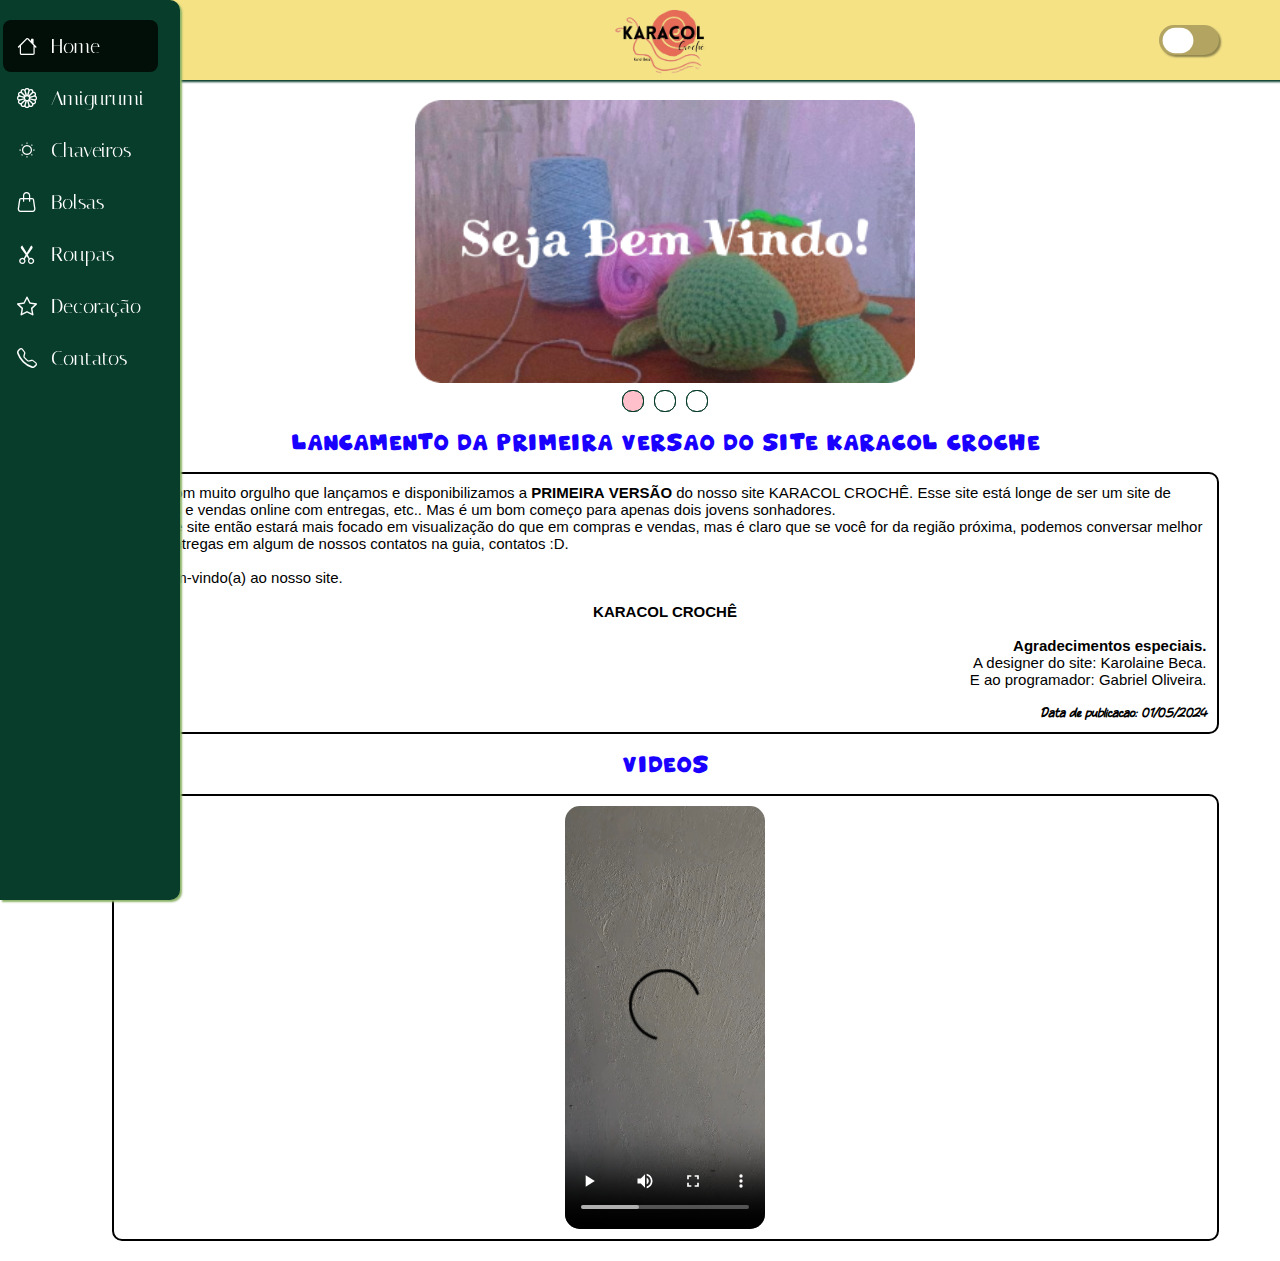
==== index.html @ 9f0a3cde "updadark" ====
<!DOCTYPE html>
<html lang="pt-br">
<head>
    <meta charset="UTF-8">
    <meta name="viewport" content="width=device-width, initial-scale=1.0">
    <title>Karacol_croche</title>
    <link rel="stylesheet" href="style.css">
    <link rel="stylesheet" href="https://cdn.jsdelivr.net/npm/bootstrap-icons@1.11.3/font/bootstrap-icons.min.css">
    <link rel="stylesheet" href="media-query.css">
    <link rel="stylesheet" href="fonteees/fontes.css">
    <link rel="stylesheet" href="editor.css">
    <link rel="stylesheet" href="slide.css">
    <link rel="stylesheet" href="DarkTheme/darktheme.css">
    <script src="slide.js" defer></script>
    <script src="DarkTheme/darktheme.js" defer></script>
    <link rel="shortcut icon" type="imagex/png" href="fotos_croche/icon_Karacol.png">
</head>
<body>
    <nav class="nav-lateral" id="nav-lateral">
        <div id="nav_con">
            <button class="abrir">
                <i class="bi bi-arrow-right-short"></i>
            </button>
            <ul id="itens">
                <li class="item active">
                    <a href="index.html">
                        <span class="icon"><i class="bi bi-house"></i></span>
                        <span class="txt">Home</span>

                    </a>
                </li>
            </ul>
            <ul id="itens">
                <li class="item">
                    <a href="amigurumi/index.html">
                        <span class="icon"><i class="bi bi-flower1"></i></span>
                        <span class="txt">Amigurumi</span>
                    </a>
                </li>
            </ul>
            <ul id="itens">
                <li class="item">
                    <a href="chaveiros/index.html">
                        <span class="icon"><i class="bi bi-brightness-low"></i></span>
                        <span class="txt">Chaveiros</span>
                    </a>
                </li>
            </ul>
            <ul id="itens">
                <li class="item">
                    <a href="bolsas/index.html">
                        <span class="icon"><i class="bi bi-handbag"></i></span>
                        <span class="txt">Bolsas</span>
                    </a>
                </li>
            </ul>
            <ul id="itens">
                <li class="item">
                    <a href="roupas/index.html">
                        <span class="icon"><i class="bi bi-scissors"></i></span>
                        <span class="txt">Roupas</span>
                    </a>
                </li>
            </ul>
            <ul id="itens">
                <li class="item">
                    <a href="decoração/index.html">
                        <span class="icon"><i class="bi bi-star"></i></span>
                        <span class="txt">Decoração</span>
                    </a>
                </li>
            </ul>
            <ul id="itens">
                <li class="item">
                    <a href="contatos/index.html">
                        <span class="icon"><i class="bi bi-telephone"></i></span>
                        <span class="txt">Contatos</span>
                    </a>
                </li>
            </ul>
        </nav>
        </div>
    <header>
        <div class="logo" id="logo">
        </div>
        <div class="trilho" id="trilho">
            <div class="indicador">  
            </div>
        </div>
    </header>
    <div class="espaco" id="espaco">
        <div class="essl">
            <section class="slider">
                <div class="slider-content">
                    <input type="radio" name="btn-radio" id="radio1">
                    <input type="radio" name="btn-radio" id="radio2">
                    <input type="radio" name="btn-radio" id="radio3">
                    <div class="slide-box primeiro">
                        <img src="fotos_croche/foto-si 1.png" alt="">
                    </div>
                    <div class="slide-box">
                        <img src="fotos_croche/slide2.png" alt="">
                    </div>
                    <div class="slide-box">
                        <img src="fotos_croche/img3.png" alt="">
                    </div>
                    <div class="nav-auto">
                        <div class="auto-btn1"></div>
                        <div class="auto-btn2"></div>
                        <div class="auto-btn3"></div>
                    </div>
                    <div class="nav-manual">
                        <label for="radio1" class="manual-btn"></label>
                        <label for="radio2" class="manual-btn"></label>
                        <label for="radio3" class="manual-btn"></label>
                    </div>
                </div>
            </section>
        </div>
        <br>
        <!--AQUI ABAIXO SE EDITA AS NOTICIAS-->
        <div class="noticias">
            <div class="titulo">
                <h1>LANCAMENTO DA PRIMEIRA VERSAO DO SITE KARACOL CROCHE</h1>
            </div>
            
            <div class="conteudo">
               <p>&nbsp; &nbsp; &nbsp; &nbsp;&Eacute; com muito orgulho que lan&ccedil;amos e disponibilizamos a&nbsp;<strong>PRIMEIRA&nbsp;</strong><strong>VERS&Atilde;O&nbsp;</strong>do nosso site KARACOL CROCH&Ecirc;. Esse site est&aacute; longe de ser um site de compras e vendas online com entregas, etc.. Mas &eacute; um bom come&ccedil;o para apenas dois jovens sonhadores.</p>
               <p>&nbsp; &nbsp; &nbsp; &nbsp;Este site ent&atilde;o estar&aacute; mais focado em visualiza&ccedil;&atilde;o do que em compras e vendas, mas &eacute; claro que se voc&ecirc; for da regi&atilde;o pr&oacute;xima, podemos conversar melhor sobre entregas em algum de nossos contatos na guia, contatos :D.</p>
               <p>&nbsp;</p>
               <p>Seja bem-vindo(a) ao nosso site.</p>
               <p>&nbsp;</p>
               <p style="text-align: center;"><strong>KARACOL CROCH&Ecirc;</strong></p>
               <p style="text-align: right;">&nbsp;</p>
               <p style="text-align: right;"><strong>Agradecimentos especiais.</strong></p>
               <p style="text-align: right;">A designer do site: Karolaine Beca.</p>
               <p style="text-align: right;">E ao programador: Gabriel Oliveira.</p>
               <p style="text-align: right;">&nbsp;</p>
               <h6 style="text-align: right;"><em>Data de publica&ccedil;&atilde;o: 01/05/2024</em></h6>
            </div>
            <div class="titulo">
                <h1>VIDEOS</h1>
            </div>
            <div class="conteudo">
                <video controls src="videos/video1.mp4">
                </video>
            </div>
        </div>
    </div>
    <!-- MUITO OBRIGADA MEU AMOR <3 -->
</body>
</html>
---- style.css ----
@charset "UTF-8";
@import url('https://fonts.googleapis.com/css2?family=Italiana&display=swap');
:root{
    --cor-salmao: #F4E285;
    --cor-verde: #083D2B;
    --cor-verdeC: #8CB369;
}

*{
    padding: 0px;
    margin: 0px;
    box-sizing: border-box;
}
main{
    padding: 20px;
}
body{
    display: flex;
    font-family: "Italiana", sans-serif;
    font-size: 20px;
}

.espaco{
    width: calc(100% - 50px);
    position: absolute;
    display: flex;
    align-items: center;
    flex-direction: column;
    left: 50px;
    top: 80px;
}

.essl{
    width: 500px;
    position: relative;
    top: 10px;
}
/*
    ABAIXO SE EDITA AS NOTICIAS....
*/
.titulo h1{
    font-size: 20px;
    padding: 0px 25px 0px 25px;
}
.conteudo p{

    
    font-size: 15px;
}
/*
    ACIMA SE EDITA AS NOTICIAS....
*/
.noticias{
    gap: 20px;
    margin-top: 30px;
    display: flex;
    flex-direction: column;
    align-items: center;
}

.noticias:last-child{
    margin-bottom: 20px;
}

div.conteudo{
    display: flex;
    flex-direction: column;
    padding: 10px;
    width: calc(100% - 10%);
    height: auto;
    border: 2px solid black;
    border-radius: 10px;
    background-color: white;
}
.conteudo:last-child{
    flex-direction: row;
    gap: 20px;
}
.conteudo video{
    align-items: center;
    width: 200px;
    height: auto;
    border-radius: 15px;
    flex-direction: row;
    display: flex;
    flex-wrap: wrap;
}

#nav-lateral{
    z-index: 10;
    display: flex;
    flex-direction: column;
    background-color: var(--cor-verde);
    justify-content: space-between;
    height: 100vh;
    width: 50px;
    position: fixed;
    box-shadow: 2px 2px 2px var(--cor-verdeC);
    top: 0px;
    left: 0px;
    transition: .8s;
    overflow: hidden;
    border-radius: 0px 10px 10px 0px;
}
.abrir{
    position: absolute;
    top: -46px;
    right: 130px;
    width: 40px;
    height: 50px;
    color: white;
    cursor: pointer;
    border-radius: 10px;
}
#nav-lateral.open-nav{
    width: 180px;
}
#nav-lateral:hover{
    width: 180px;
}
#nav_con{
    padding: 20px;
    position: absolute;
    top: 3em;
    left: -7px;
}
#itens{
    display: flex;
    flex-direction: column;
    gap: 8px;
    margin-left: -10px;
    list-style: none;
}
.item{
    padding: 14px;
    cursor: pointer;
    border-radius: 8px;
}
.item.active{
    background-color: var(--cor-verdeC);
}
.item:hover:not(.item.active){
    background-color: #F4E285;
}
.item:hover:not(.item.active){
    transition: .8s;
}
.item a{
    text-decoration: none;
    display: flex;
    align-items: center;
    gap: 14px;
    color: rgb(255, 255, 255);
}
.item a i {
    display: flex;
    align-items: center;
    justify-content: center;
    width: 20px;
    height: 20px;
}
header{
    align-items: center;
    background-color: var(--cor-salmao);
    display: flex;
    justify-content: center;
    box-shadow: 2px 2px 2px var(--cor-verde);
    width: calc(100% - 50px);
    position: absolute;
    left: 50px;
    height: 4em;
}
div#logo{
    width: 105px;
    height: 100%;
}
div#logo>img{
    width: 100%;
    height: 100%;
    object-fit: cover;
}
---- media-query.css ----
@charset "UTF-8";

@media screen and (max-width: 378px){
    .espaco{
        width: calc(100% - 50px) !important;
    }
    .essl{
        width: 210px;
    }
    .slide-box img{
        width: 210px !important;

    }
    .nav-manual, .nav-auto{
        width: 210px !important;
        top: 132px !important;
    }
}

@media screen and (min-width: 378px) and (max-width: 560px){

    .essl{
        width: 300px;
    }
    .slide-box img{
        width: 300px !important;
    }
    .nav-manual, .nav-auto{
        width: 300px !important;
        top: 183px !important;
    }
}

@media screen and (min-width: 992px){
    body{
        .abrir{
            display: none;
        }
        #nav_con{
            position: absolute;
            top: 0em;
        }
    }
}
---- fonteees/fontes.css ----
/*
    FONTES:
    1-bubbly ; 2-buydog ; 3-cherry ; 4-cookie
    5-cute ; 6-game ; 7-futura ; 8-hact
    9-katto ; 10-kinder ; 11-lemon ; 12-mix
    13-monday ; 14-sunday ; 15-pat1 ; 16-pat2
    17-pw ; 18-sugar ; 19-vertical ; 20-comic 
    21-easy ; 22-grande ; 23-stone ; 24-heyam
    25-tell ;

*/

/*
    Reservei este canto para colocar a referenciacao 
    do lugar da noticia (naao esqueca! Quero trocar cor e fonte 
    de forma rapida, Obrigada morzin, vc ta fazendo um trabalho
    incrivel!TE AMO DEMAIS, sou muito grata por fazer isso por mim
    sabe, me da mais vontade de seguir, vc sempre me apoiando me da
    muita forca, obrigada.)
    :D
    te amo muito, e faco isso pq sei que vc tem potencial
*/

@font-face{
    font-family:'bubbly' ;
    src: url("Bubbly-Regular.ttf");
}
@font-face{
    font-family: 'buydog';
    src: url("Buydog.otf");
}
@font-face{
    font-family:'cherry' ;
    src: url("Cheeky Rabbit.ttf");
}
@font-face{
    font-family:'cookie' ;
    src: url("CookieMonster.ttf");
}
@font-face{
    font-family:'cute' ;
    src: url("Cute Dino.otf");
}
@font-face{
    font-family:'game' ;
    src: url("Game On_PersonalUseOnly.ttf");
}
@font-face{
    font-family:'futura' ;
    src: url("FuturaHandwritten.ttf");
}
@font-face{
    font-family:'hact' ;
    src: url("IHATCS__.TTF");
}
@font-face{
    font-family:'katto' ;
    src: url("Katto-PersonalUse.otf");
}
@font-face{
    font-family:'kinder' ;
    src: url("kindergarten.ttf");
}
@font-face{
    font-family:'lemon' ;
    src: url("Lemon Juice.otf");
}
@font-face{
    font-family:'mix' ;
    src: url("MixStitch.ttf");
}
@font-face{
    font-family:'monday' ;
    src: url("Monday Night.ttf");
}
@font-face{
    font-family:'sunday' ;
    src: url("Next Sunday.otf");
}
@font-face{
    font-family:'pat1' ;
    src: url("Patchwork Stitchlings Color.ttf");
}
@font-face{
    font-family:'pat2' ;
    src: url("Patchwork Stitchlings.ttf");
}
@font-face{
    font-family:'pw' ;
    src: url("PWDottedFont.ttf");
}
@font-face{
    font-family:'sugar' ;
    src: url("Sugar Cream.otf");
}
@font-face{
    font-family:'vertical' ;
    src: url("Vertically.otf");
}
@font-face{
    font-family:'comic' ;
    src: url("Comic_Andy.ttf");
}
@font-face{
    font-family:'easy' ;
    src: url("EasyOpenFace.ttf");
}
@font-face{
    font-family:'grande' ;
    src: url("Grande October Four (Regular) by Situjuh (7NTypes).otf");
}
@font-face{
    font-family:'stone' ;
    src: url("STONES.ttf");
}
@font-face{
    font-family:'heyam' ;
    src: url("Heyam.ttf");
}
@font-face{
    font-family:'tell' ;
    src: url("Tell Me A Joke.ttf");
}

.texto:nth-child(1){
    font-family: 'bubbly';
}
.texto:nth-child(2){
    font-family: 'buydog';
}
.texto:nth-child(3){
    font-family: 'cherry';
}
.texto:nth-child(4){
    font-family: 'cookie';
}
.texto:nth-child(5){
    font-family: 'cute';
}
.texto:nth-child(6){
    font-family: 'game';
}
.texto:nth-child(7){
    font-family: 'futura';
}
.texto:nth-child(8){
    font-family: 'hact';
}
.texto:nth-child(9){
    font-family: 'katto';
}
.texto:nth-child(10){
    font-family: 'kinder';
}
.texto:nth-child(11){
    font-family: 'lemon';
}
.texto:nth-child(12){
    font-family: 'mix';
}
.texto:nth-child(13){
    font-family: 'monday';
}
.texto:nth-child(14){
    font-family: 'sunday';
}
.texto:nth-child(15){
    font-family: 'pat1';
}
.texto:nth-child(16){
    font-family: 'pat2';
}
.texto:nth-child(17){
    font-family: 'pw';
}
.texto:nth-child(18){
    font-family: 'sugar';
}
.texto:nth-child(19){
    font-family: 'vertical';
}
.texto:nth-child(20){
    font-family: 'comic';
}
.texto:nth-child(21){
    font-family: 'easy';
}
.texto:nth-child(22){
    font-family: 'grande';
}
.texto:nth-child(23){
    font-family: 'stone';
}
.texto:nth-child(24){
    font-family: 'heyam';
}
.texto:nth-child(25){
    font-family: 'tell';
}
---- editor.css ----
:root{
    --cor-salmao: #F4E285;
    --cor-verde: #083D2B;
    --cor-verdeC: #8CB369;
    --cor-rosinha: #b36969;
    --cor-corback_verde: #00ffa887;
    --cor-amarilo:#b1b369;
    --cor-ama:#b38f69;
    --cor-rosaEscuro:#734242;
    --cor-verdesES:rgb(1, 15, 8);
}

/*ALTERAR FONTES E COR DOS TITULOS DA PAGINA HOME*/

.titulo h1{
    font-family: 'pat1';
    color: rgb(25, 0, 255);
    font-size: 10px;
}


div.conteudo section.cards h3{
    font-size: 30px;
}
@media screen and (max-width: 300px) {
    div.conteudo section.cards{
        max-width: 100%;
    }
    div.conteudo {
        left: 0px;
    }
}
@media screen and (min-width: 300px) and (max-width: 400px){
    div.conteudo section.cards{
        max-width: 16pc;
    }
    div.conteudo{
        display: flex;
        justify-content: center;
        left: 0px;
    }
}
@media screen and (min-width: 768px) and (max-width: 992px){
    div.conteudo section.cards {
      max-width: 17pc;
    }
    div.conteudo{
        display: flex;
        justify-content: center;
    }
}
@media screen and (min-width: 992px){
    div.conteudo section.cards{
        max-width: 16pc;
    }
    div.conteudo{
        display: flex;
        justify-content: center;
    }
}
/*Cor da pagina*/
body{
    background-color: white;
}
/*Aqui muda a cor do bottao de abrir a navbar*/

.abrir{
    background-color: var(--cor-verdeC);
}

/*Aqui muda a cor da navbar*/
#nav-lateral{
    background-color: var(--cor-verde);
    font-family: "Italiana", sans-serif;
}
/*Aqui muda a cor dos icones*/
.item a{
    color: rgb(255, 255, 255);
}
/*Aqui muda a cor do item selecionado*/
.item.active{
    background-color: var(--cor-verdesES);
}
/*Aqui muda a cor do item quando o mouse e passado por cima*/
.item:hover:not(.item.active){
    background-color: #00ffa887;
}

/*Aqui muda a cor do cabecalho*/
header{
    background-color: var(--cor-salmao);
    box-shadow: 2px 2px 2px var(--cor-verde);
}
/*Aqui muda a fonte dos titulos dos croche*/
div.conteudo{
    font-family: vertical;
}
/*Aqui muda a fonte do preço e da descrição do produto*/
div#descricao,div.conteudo p, div.conteudo h3{
    font-family: Arial, Helvetica, sans-serif;
}
/*Aqui muda a cor do cards de croche*/
div.conteudo>section.cards{
    background: var(--cor-amarilo);
}
---- slide.css ----
section.slider{
    margin: 0 auto;
    width: 100%;
    height: auto;
    padding: 0 !important;
    overflow: hidden;
}
.slider-content{
    width: 160%;
    height: auto;
    display: flex;
}
.slider-content input{
    display: none;
}
.slide-box{
    height: auto;
    position: relative;
    text-align: center;
    transition: 1s;
}
.slide-box img{
    margin-top: 10px;
    border-radius: 25px;
    width: 500px;
}
#radio1:checked ~ .nav-auto .auto-btn1 , #radio2:checked ~ .nav-auto .auto-btn2 , #radio3:checked ~ .nav-auto .auto-btn3{
    background-color: pink;
}
#radio1:checked ~ .primeiro{
    margin-left: 0%;
}
#radio2:checked ~ .primeiro{
    margin-left: -62.5%;
}#radio3:checked ~ .primeiro{
    margin-left: -125%;
}
.nav-manual , .nav-auto{
    position: absolute;
    width: 500px;
    display: flex;
    top: 300px;
    justify-content: center;
}
.nav-manual .manual-btn , .nav-auto div{
    border: 1px solid var(--cor-verde);
    padding: 10px;
    border-radius: 10px;
    cursor: pointer;
    gap: 10px;
    transition: 0.5s;
}
.nav-manual .manual-btn:not(:last-child) , .nav-auto div:not(:last-child){
    margin-right: 10px;
}
.nav-manual .manual-btn:hover{
    background-color: #f4e285;
}
---- DarkTheme/darktheme.css ----
.trilho{
    display: flex;
    position: absolute;
    align-items: center;
    width: 60px;
    height: 30px;
    border-radius: 100px;
    right: calc(100% - 95%);
    background-color: #b3a561;
    cursor: pointer;
    box-shadow: 2px 2px 2px rgba(0, 0, 0, 0.418);
}
.indicador{
    width: 28px;
    height: 23px;
    left: 5px;
    border-radius: 100px;
    transform: scale(1.1);
    position: absolute;
    background-color: white;
}

.trilho.dark{
    background-color: white;
}

.trilho.dark .indicador{
    left: 28px;
    background-color: rgb(0, 0, 0);
}
body.dark{
    background-color: black;
}
header.dark{
    background-color: black;
    box-shadow: 2px 2px 2px white;
}
.espaco.dark{
    color: white;
}
.espaco.dark .noticias .conteudo{
    background-color: black;
    border-color: white;
}
header.dark #logo{
    background-position-y: -10px;
    width: 105px;
    height: 100%;
    background-image: url(../fotos_croche/logodark.png);
    background-size: 100%;
}
div#logo{
    background-position-y: -10px;
    width: 105px;
    background-image: url(../fotos_croche/logo.png);
    height: 100%;
    background-size: 100%;
}
#nav-lateral.dark{
    background-color: black;
    box-shadow: 2px 2px 2px white;
}
#nav-lateral.dark div#nav_con li.item.active{
    border-style: double;
    border-width: 2px;
    border-color: white;
}
#nav-lateral.dark div#nav_con .abrir{
    background-color: black;
    border-style: double;
    border-width: 2px;
    border-color: white;
}
#nav-lateral.dark .item:hover:not(.item.active){
    background-color: black;
    border-style: dashed;
    border-width: 2px;
    border-color: white;
}
body.dark main .zap{
    color: white;
}
.espaco.dark .conteudo section.cards{
    background: var(--cor-rosaEscuro);
}
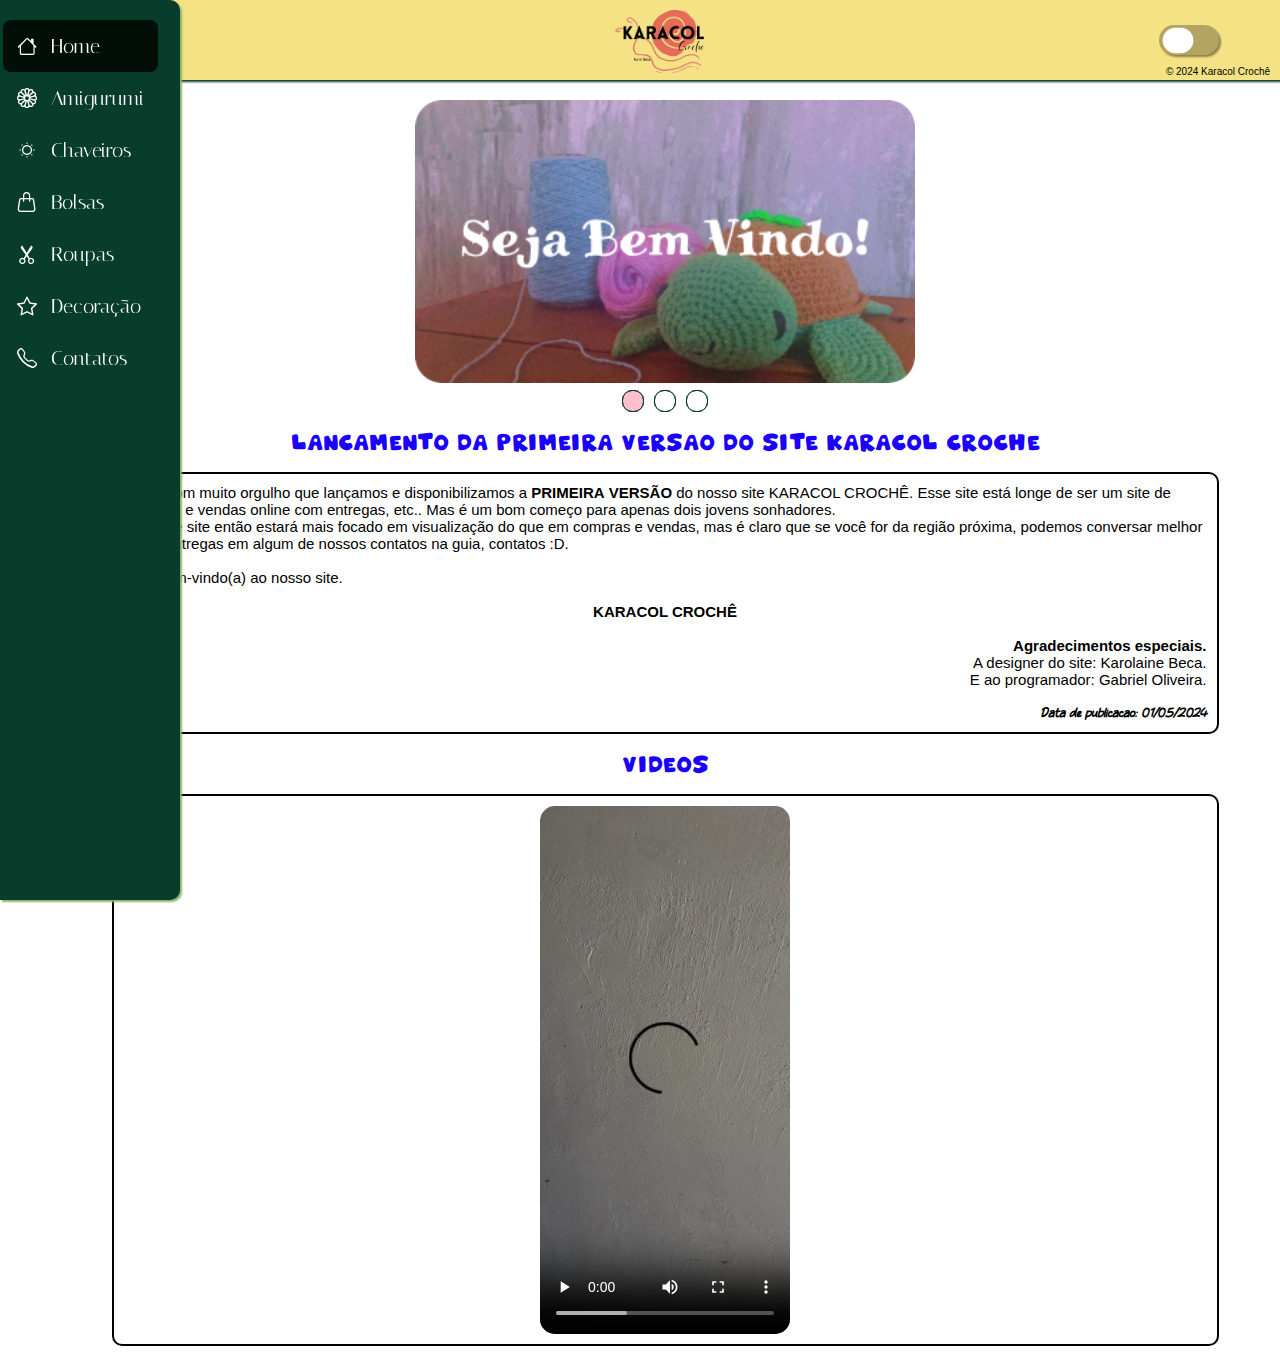
==== commit 345a9123: "upda" ====
--- a/index.html
+++ b/index.html
@@ -83,6 +83,9 @@
     <header>
         <div class="logo" id="logo">
         </div>
+        <div class="copy">
+            <p>&copy; 2024 Karacol Crochê</p>
+        </div>
         <div class="trilho" id="trilho">
             <div class="indicador">  
             </div>
--- a/style.css
+++ b/style.css
@@ -75,10 +75,11 @@
 .conteudo:last-child{
     flex-direction: row;
     gap: 20px;
+    justify-content: center;
 }
 .conteudo video{
     align-items: center;
-    width: 200px;
+    width: calc(100% - 30%);
     height: auto;
     border-radius: 15px;
     flex-direction: row;
--- a/media-query.css
+++ b/media-query.css
@@ -18,7 +18,6 @@
 }
 
 @media screen and (min-width: 378px) and (max-width: 560px){
-
     .essl{
         width: 300px;
     }
@@ -31,7 +30,16 @@
     }
 }
 
+@media screen and (min-width: 378px) and (max-width: 992px){
+    .conteudo video{
+        width: 250px;
+    }
+}
+
 @media screen and (min-width: 992px){
+    .conteudo video{
+        width: 250px;
+    }
     body{
         .abrir{
             display: none;
--- a/editor.css
+++ b/editor.css
@@ -91,6 +91,16 @@
     background-color: var(--cor-salmao);
     box-shadow: 2px 2px 2px var(--cor-verde);
 }
+
+header .copy{
+    display: flex;
+    font-size: 10px;
+    font-family: Arial, Helvetica, sans-serif;
+    position: absolute;
+    bottom: 3px;
+    right: 10px;
+}
+
 /*Aqui muda a fonte dos titulos dos croche*/
 div.conteudo{
     font-family: vertical;
--- a/DarkTheme/darktheme.css
+++ b/DarkTheme/darktheme.css
@@ -33,9 +33,15 @@
 body.dark{
     background-color: black;
 }
+.espaco.dark .noticias .titulo h1{
+    color: var(--cor-rosaEscuro);
+}  
 header.dark{
     background-color: black;
     box-shadow: 2px 2px 2px white;
+}
+header.dark .copy{
+    color: white;
 }
 .espaco.dark{
     color: white;
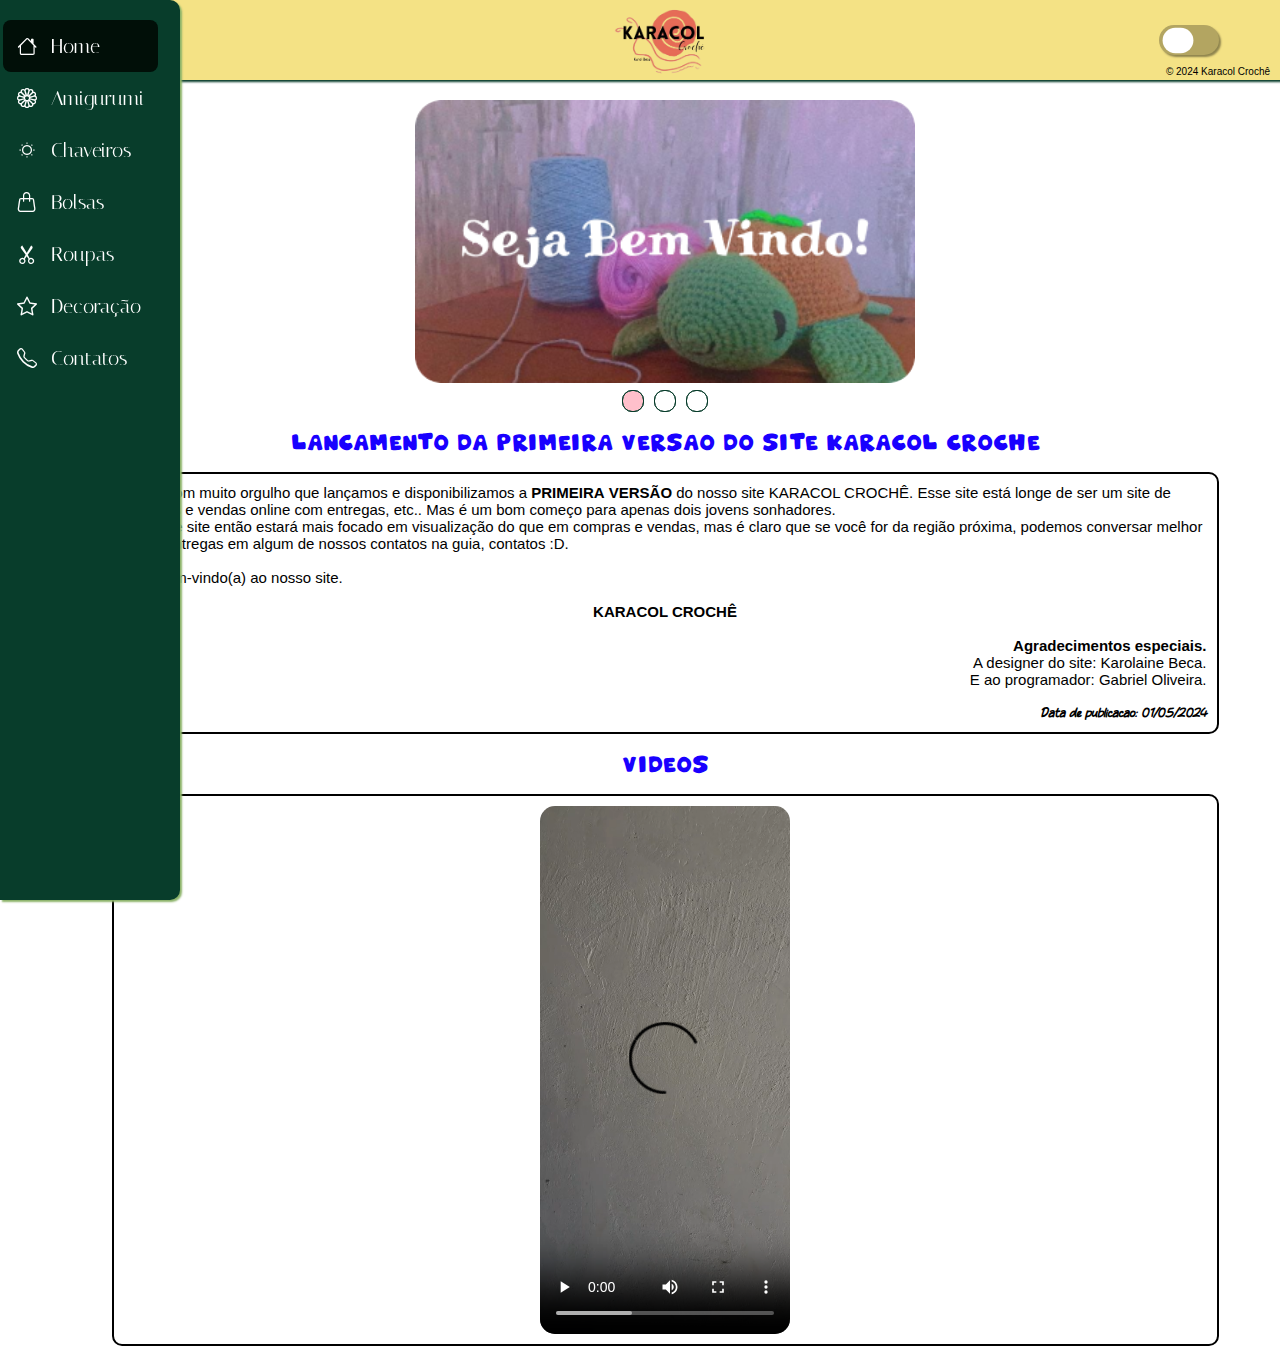
==== commit efea77e7: "update" ====
--- a/index.html
+++ b/index.html
@@ -17,6 +17,8 @@
 </head>
 <body>
     <nav class="nav-lateral" id="nav-lateral">
+
+        
         <div id="nav_con">
             <button class="abrir">
                 <i class="bi bi-arrow-right-short"></i>
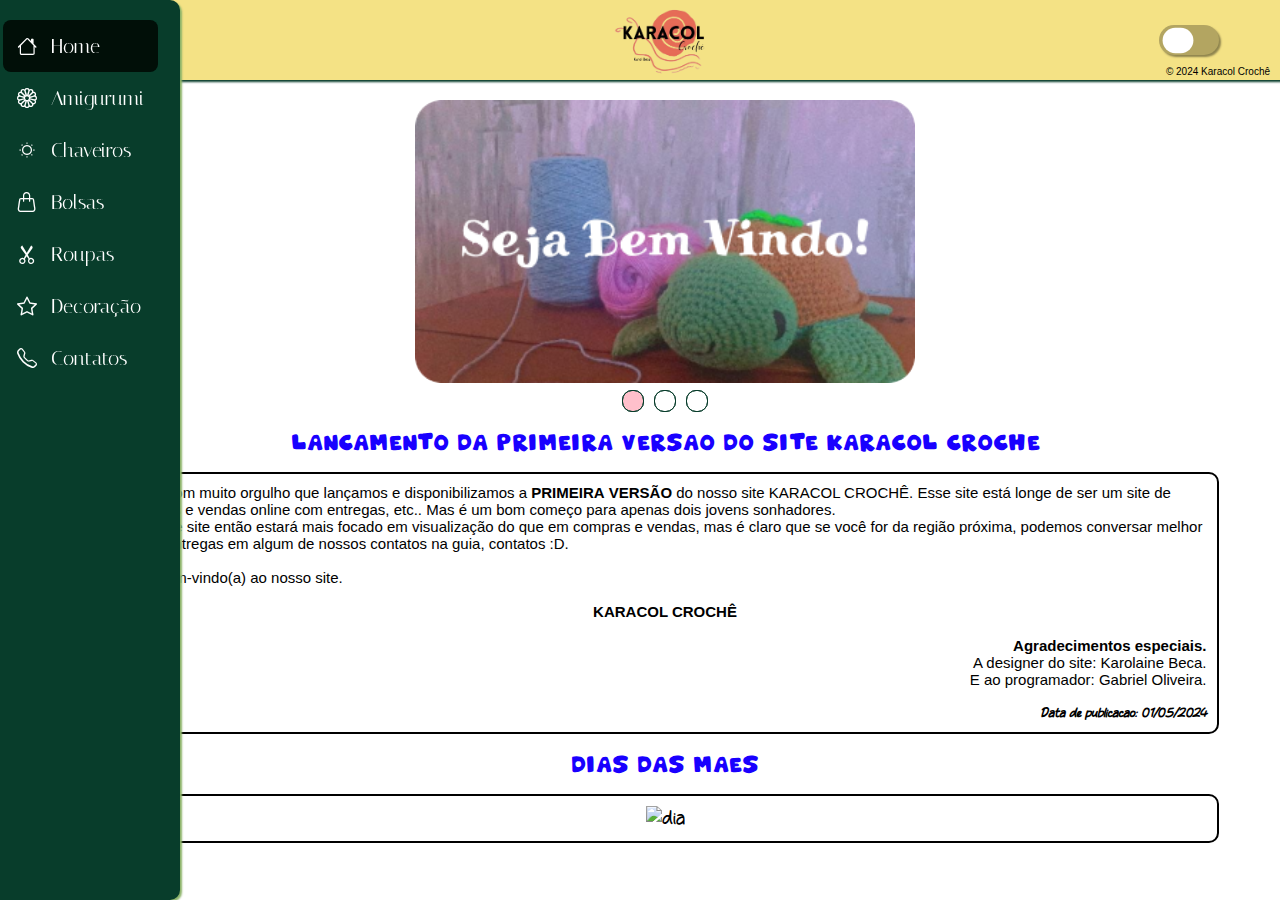
==== commit 4dbd1d05: "update" ====
--- a/index.html
+++ b/index.html
@@ -144,14 +144,14 @@
                <h6 style="text-align: right;"><em>Data de publica&ccedil;&atilde;o: 01/05/2024</em></h6>
             </div>
             <div class="titulo">
-                <h1>VIDEOS</h1>
+                <h1>Dias Das Maes</h1>
             </div>
             <div class="conteudo">
-                <video controls src="videos/video1.mp4">
-                </video>
+                <img src="../KaracolCroche/fotos_croche/diadasmaes.png" alt="dia">
             </div>
         </div>
     </div>
+    <!--<video controls src="videos/video1.mp4">-->
     <!-- MUITO OBRIGADA MEU AMOR <3 -->
 </body>
 </html>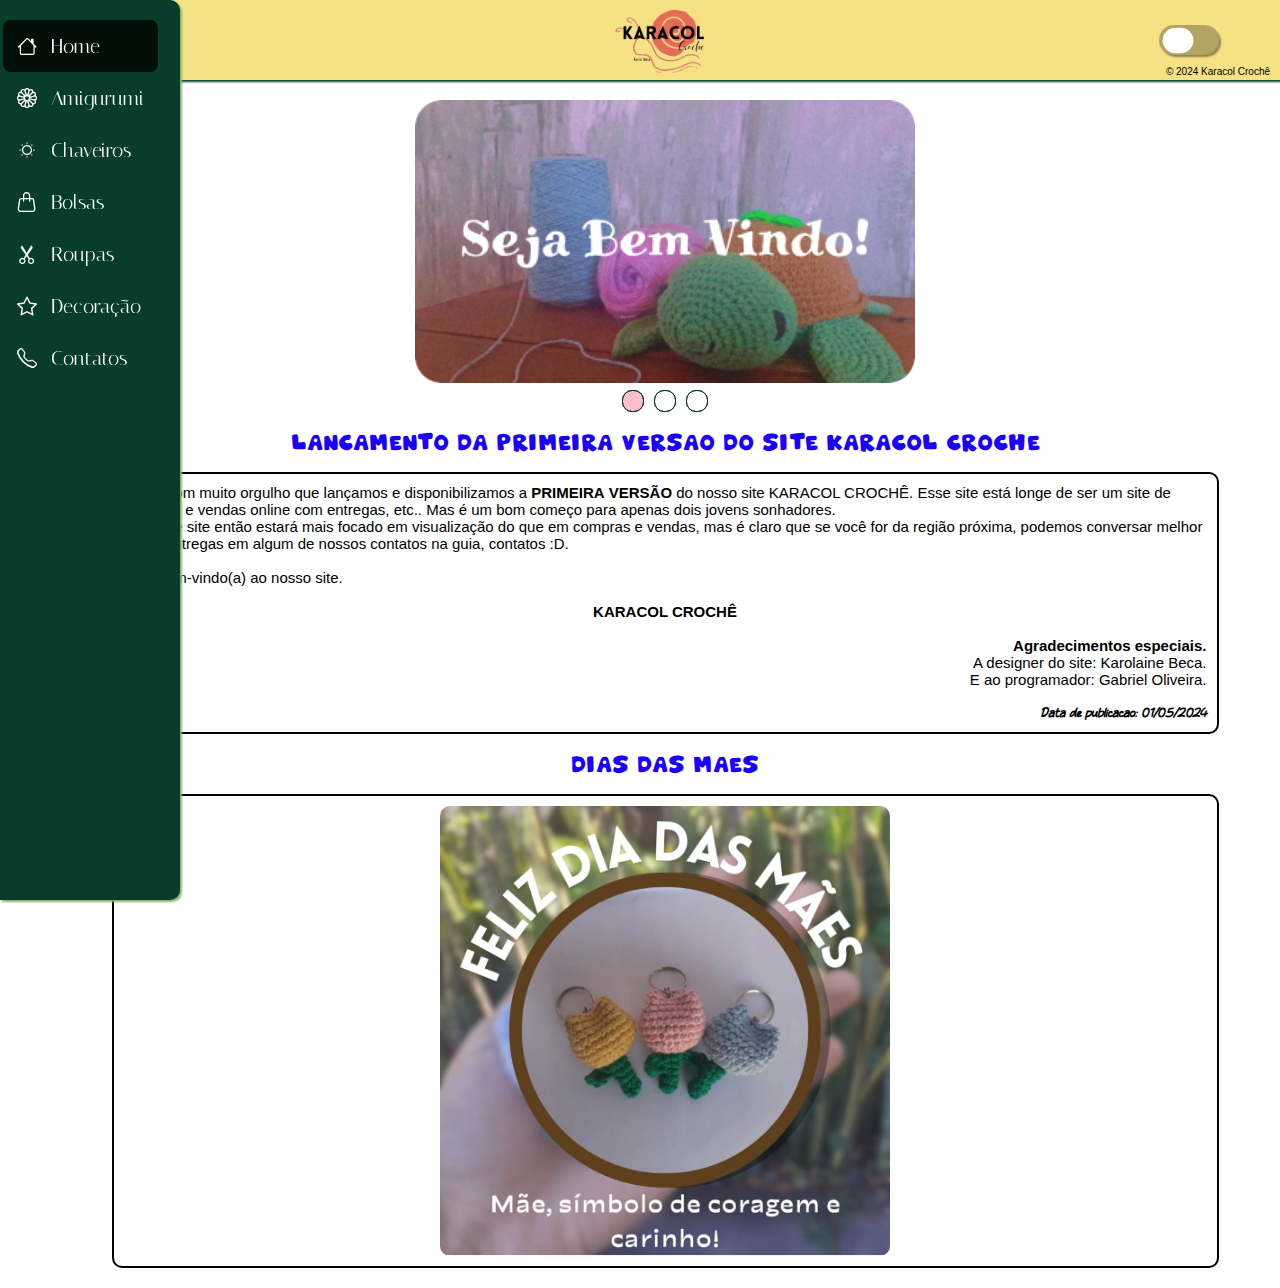
==== commit 0ee3265b: "update img" ====
--- a/index.html
+++ b/index.html
@@ -147,7 +147,7 @@
                 <h1>Dias Das Maes</h1>
             </div>
             <div class="conteudo">
-                <img src="../KaracolCroche/fotos_croche/diadasmaes.png" alt="dia">
+                <img src="fotos_croche/diadasmaes.png" alt="dia">
             </div>
         </div>
     </div>
--- a/style.css
+++ b/style.css
@@ -43,13 +43,15 @@
     padding: 0px 25px 0px 25px;
 }
 .conteudo p{
-
-    
     font-size: 15px;
 }
 /*
     ACIMA SE EDITA AS NOTICIAS....
 */
+.conteudo img{
+    width: 450px;
+    border-radius: 10px;
+}
 .noticias{
     gap: 20px;
     margin-top: 30px;
--- a/media-query.css
+++ b/media-query.css
@@ -15,6 +15,9 @@
         width: 210px !important;
         top: 132px !important;
     }
+    .espaco img{
+        width: 200px;
+    }
 }
 
 @media screen and (min-width: 378px) and (max-width: 560px){
@@ -27,6 +30,10 @@
     .nav-manual, .nav-auto{
         width: 300px !important;
         top: 183px !important;
+    }
+    .conteudo img{
+        min-width: 300px;
+        width: 300px;
     }
 }
 
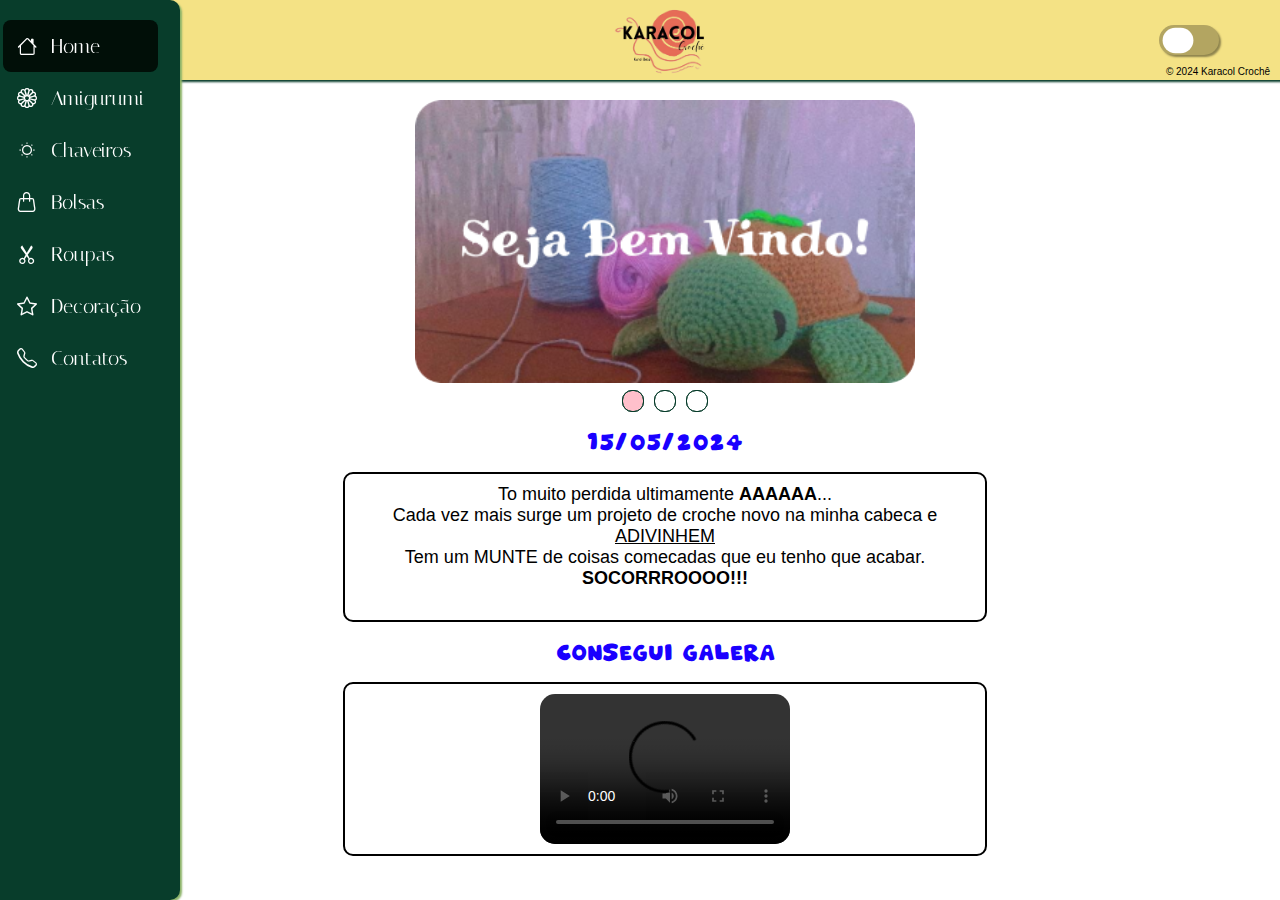
==== commit 1f07b2e8: "update" ====
--- a/index.html
+++ b/index.html
@@ -126,28 +126,23 @@
         <!--AQUI ABAIXO SE EDITA AS NOTICIAS-->
         <div class="noticias">
             <div class="titulo">
-                <h1>LANCAMENTO DA PRIMEIRA VERSAO DO SITE KARACOL CROCHE</h1>
+                <h1>15/05/2024</h1>
             </div>
             
             <div class="conteudo">
-               <p>&nbsp; &nbsp; &nbsp; &nbsp;&Eacute; com muito orgulho que lan&ccedil;amos e disponibilizamos a&nbsp;<strong>PRIMEIRA&nbsp;</strong><strong>VERS&Atilde;O&nbsp;</strong>do nosso site KARACOL CROCH&Ecirc;. Esse site est&aacute; longe de ser um site de compras e vendas online com entregas, etc.. Mas &eacute; um bom come&ccedil;o para apenas dois jovens sonhadores.</p>
-               <p>&nbsp; &nbsp; &nbsp; &nbsp;Este site ent&atilde;o estar&aacute; mais focado em visualiza&ccedil;&atilde;o do que em compras e vendas, mas &eacute; claro que se voc&ecirc; for da regi&atilde;o pr&oacute;xima, podemos conversar melhor sobre entregas em algum de nossos contatos na guia, contatos :D.</p>
-               <p>&nbsp;</p>
-               <p>Seja bem-vindo(a) ao nosso site.</p>
-               <p>&nbsp;</p>
-               <p style="text-align: center;"><strong>KARACOL CROCH&Ecirc;</strong></p>
-               <p style="text-align: right;">&nbsp;</p>
-               <p style="text-align: right;"><strong>Agradecimentos especiais.</strong></p>
-               <p style="text-align: right;">A designer do site: Karolaine Beca.</p>
-               <p style="text-align: right;">E ao programador: Gabriel Oliveira.</p>
-               <p style="text-align: right;">&nbsp;</p>
-               <h6 style="text-align: right;"><em>Data de publica&ccedil;&atilde;o: 01/05/2024</em></h6>
+                <p>To muito perdida ultimamente <strong>AAAAAA</strong>...</p>
+
+                <p>Cada vez mais surge um projeto de croche novo na minha cabeca e <u>ADIVINHEM</u></p>
+                
+                <p>Tem um MUNTE de coisas comecadas que eu tenho que acabar. <strong>SOCORRROOOO!!!</strong></p>
+                
+                <p>&nbsp;</p>
             </div>
             <div class="titulo">
-                <h1>Dias Das Maes</h1>
+                <h1>Consegui Galera</h1>
             </div>
             <div class="conteudo">
-                <img src="fotos_croche/diadasmaes.png" alt="dia">
+                <video controls src="videos/1diasemlinha.mp4"></video>
             </div>
         </div>
     </div>
--- a/style.css
+++ b/style.css
@@ -39,20 +39,19 @@
     ABAIXO SE EDITA AS NOTICIAS....
 */
 .titulo h1{
+
     font-size: 20px;
     padding: 0px 25px 0px 25px;
 }
 .conteudo p{
-    font-size: 15px;
+    text-align: center;
+    font-size: 18px;
 }
 /*
     ACIMA SE EDITA AS NOTICIAS....
 */
-.conteudo img{
-    width: 450px;
-    border-radius: 10px;
-}
 .noticias{
+    
     gap: 20px;
     margin-top: 30px;
     display: flex;
--- a/editor.css
+++ b/editor.css
@@ -103,7 +103,7 @@
 
 /*Aqui muda a fonte dos titulos dos croche*/
 div.conteudo{
-    font-family: vertical;
+    font-family: 'cute';
 }
 /*Aqui muda a fonte do preço e da descrição do produto*/
 div#descricao,div.conteudo p, div.conteudo h3{
